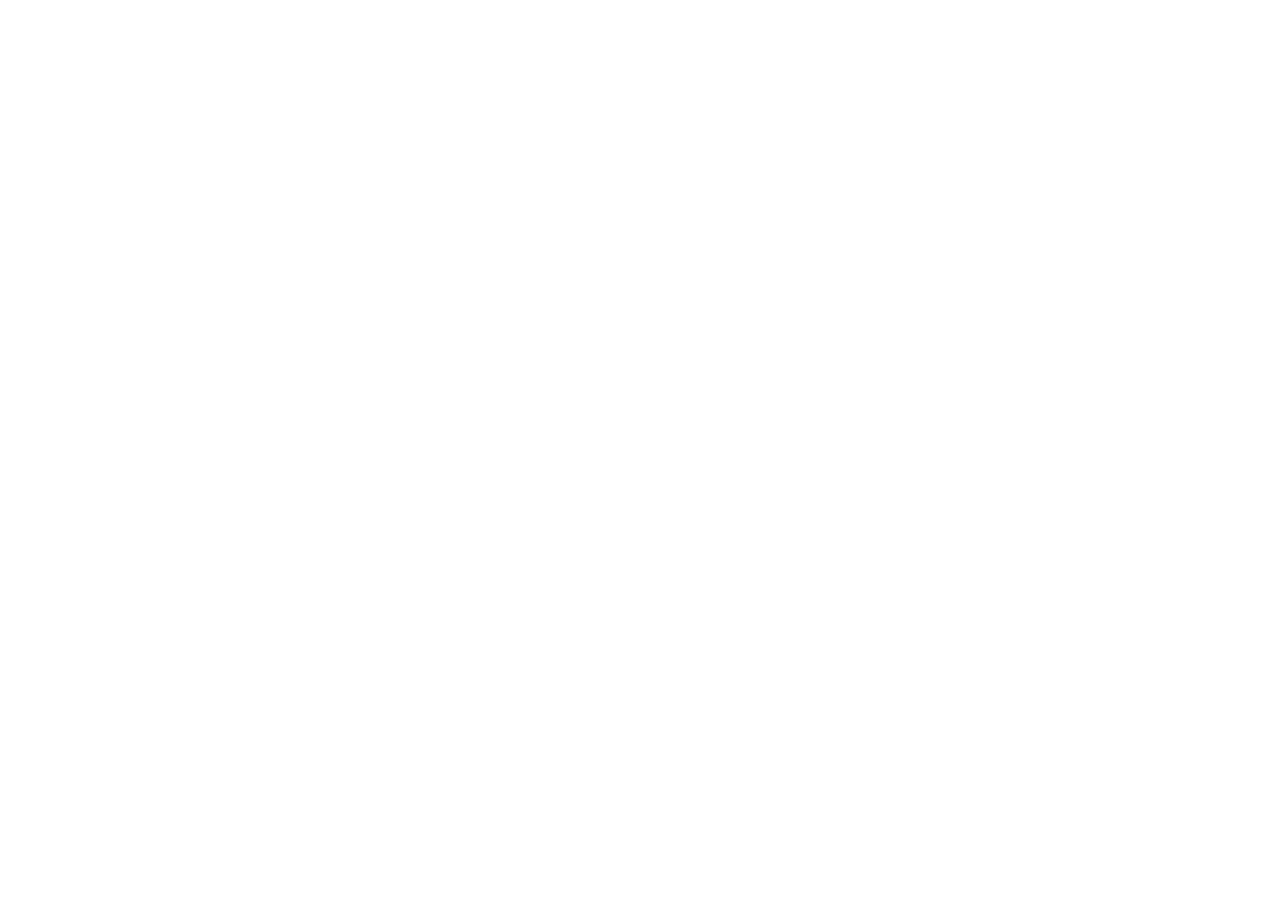
==== main.html @ e4cd6357 "First commit" ====
<!DOCTYPE html>
<html lang="en">
  <head>
    <meta charset="UTF-8" />
    <meta name="viewport" content="width=device-width, initial-scale=1.0" />
    <title>Document</title>
  </head>
  <body></body>
</html>
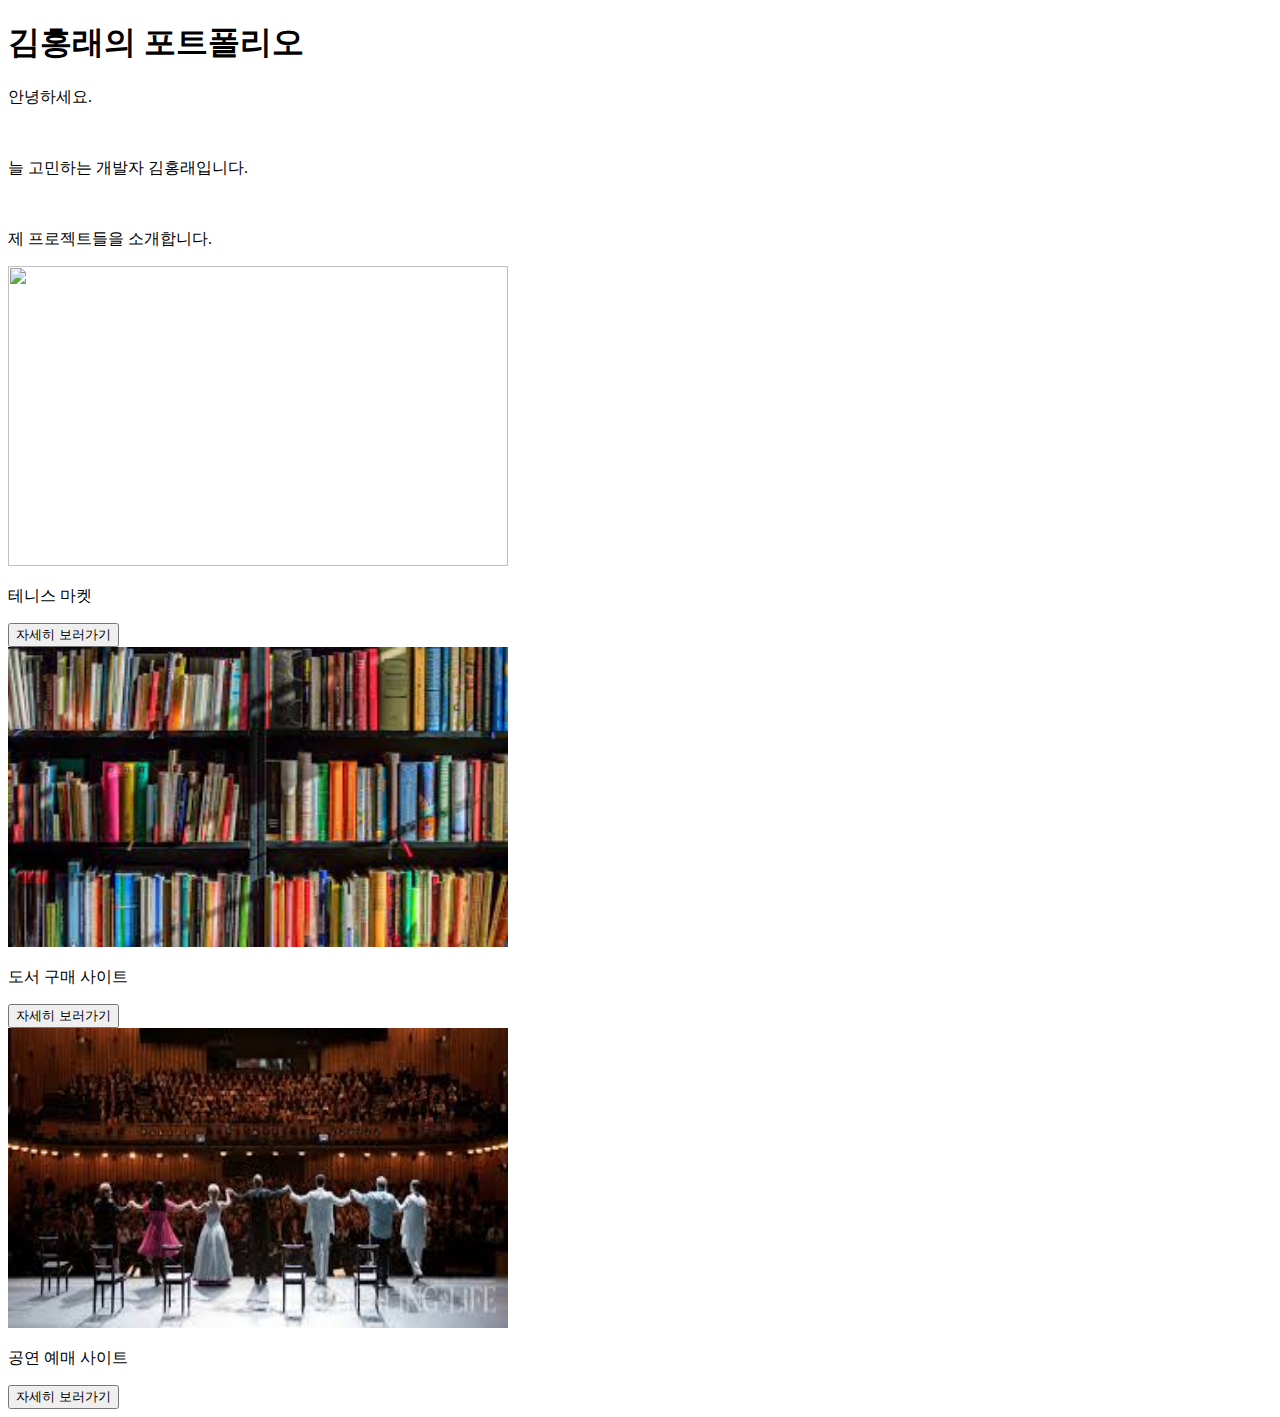
==== commit ab0c436d: "전체적인 화면 구조 설정" ====
--- a/main.html
+++ b/main.html
@@ -3,7 +3,33 @@
   <head>
     <meta charset="UTF-8" />
     <meta name="viewport" content="width=device-width, initial-scale=1.0" />
-    <title>Document</title>
+    <title>Portfolio</title>
+    <link rel="stylesheet" href="style.css" />
   </head>
-  <body></body>
+  <body>
+    <h1>김홍래의 포트폴리오</h1>
+    <p>안녕하세요.</p>
+    <br />
+    <p>늘 고민하는 개발자 김홍래입니다.</p>
+    <br />
+    <p>제 프로젝트들을 소개합니다.</p>
+    <div>
+      <div>
+        <img src="./img/tennis.jpg" />
+        <p>테니스 마켓</p>
+        <button type="button">자세히 보러가기</button>
+      </div>
+      <div>
+        <img src="./img/books.jpg" />
+        <p>도서 구매 사이트</p>
+        <button type="button">자세히 보러가기</button>
+      </div>
+      <div>
+        <img src="./img/show.jpg" />
+        <p>공연 예매 사이트</p>
+        <button type="button">자세히 보러가기</button>
+      </div>
+    </div>
+  </body>
+  <div
 </html>
--- a/style.css
+++ b/style.css
@@ -0,0 +1,4 @@
+img {
+  width: 500px;
+  height: 300px;
+}
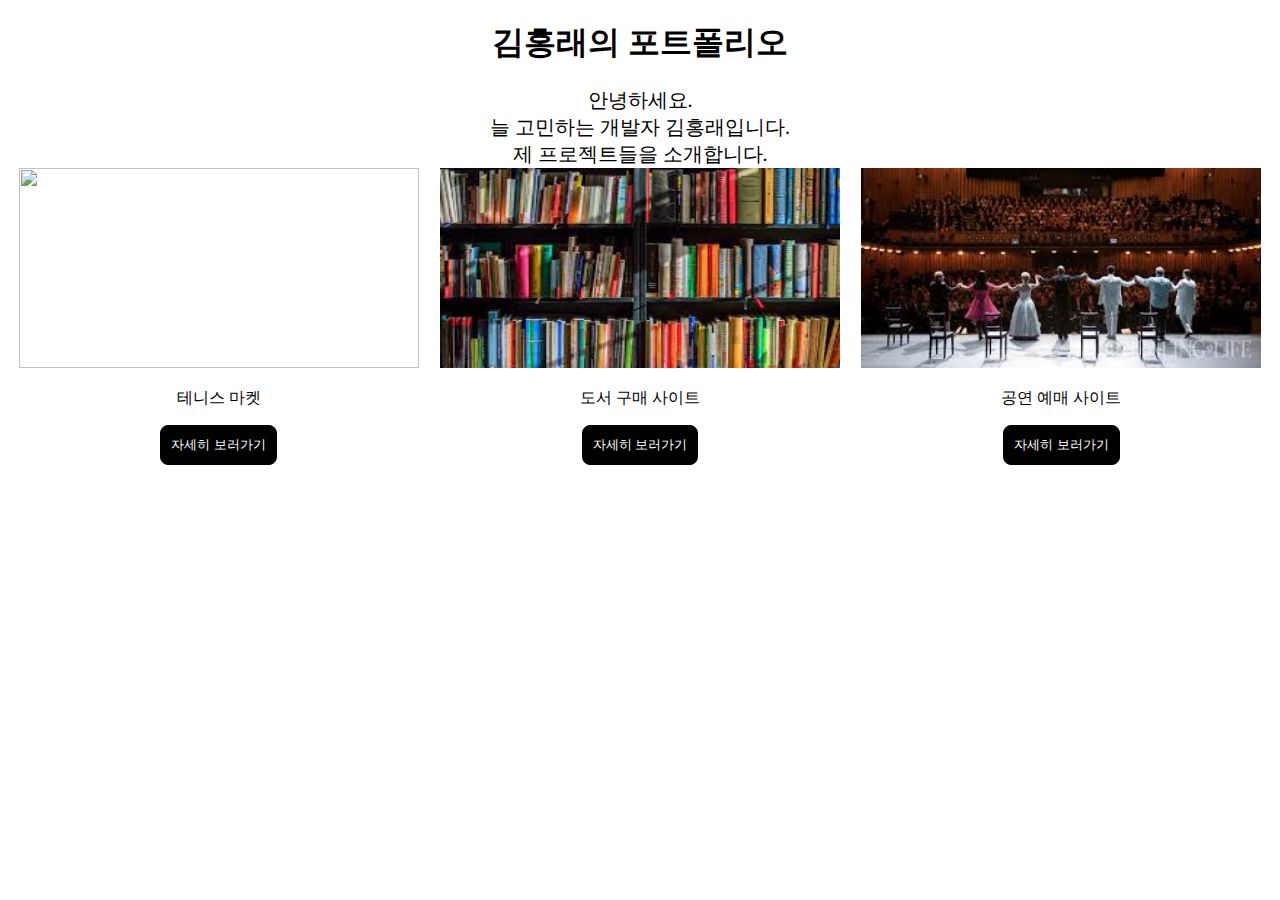
==== commit 22e38e6b: "css 적용" ====
--- a/main.html
+++ b/main.html
@@ -8,26 +8,32 @@
   </head>
   <body>
     <h1>김홍래의 포트폴리오</h1>
-    <p>안녕하세요.</p>
-    <br />
-    <p>늘 고민하는 개발자 김홍래입니다.</p>
-    <br />
-    <p>제 프로젝트들을 소개합니다.</p>
-    <div>
-      <div>
+    <div class="introduction">
+      안녕하세요.<br />
+      늘 고민하는 개발자 김홍래입니다.<br />
+      제 프로젝트들을 소개합니다.
+    </div>
+    <div class="container">
+      <div class="container_items">
         <img src="./img/tennis.jpg" />
-        <p>테니스 마켓</p>
-        <button type="button">자세히 보러가기</button>
+        <p class="container_content">테니스 마켓</p>
+        <div class="button_container">
+          <button type="button">자세히 보러가기</button>
+        </div>
       </div>
-      <div>
+      <div class="items">
         <img src="./img/books.jpg" />
-        <p>도서 구매 사이트</p>
-        <button type="button">자세히 보러가기</button>
+        <p class="container_content">도서 구매 사이트</p>
+        <div class="button_container">
+          <button type="button">자세히 보러가기</button>
+        </div>
       </div>
-      <div>
+      <div class="items">
         <img src="./img/show.jpg" />
-        <p>공연 예매 사이트</p>
-        <button type="button">자세히 보러가기</button>
+        <p class="container_content">공연 예매 사이트</p>
+        <div class="button_container">
+          <button type="button">자세히 보러가기</button>
+        </div>
       </div>
     </div>
   </body>
--- a/style.css
+++ b/style.css
@@ -1,4 +1,34 @@
+h1 {
+  text-align: center;
+}
+
+.introduction {
+  text-align: center;
+  font-size: 20px;
+}
 img {
-  width: 500px;
-  height: 300px;
+  width: 400px;
+  height: 200px;
 }
+
+.container {
+  display: flex;
+  justify-content: space-around;
+}
+
+.container_content {
+  text-align: center;
+}
+
+.button_container {
+  text-align: center;
+}
+
+button {
+  border: 1px solid black;
+  border-radius: 8px;
+  padding: 10px;
+  background-color: black;
+  color: white;
+  margin: auto 0;
+}
